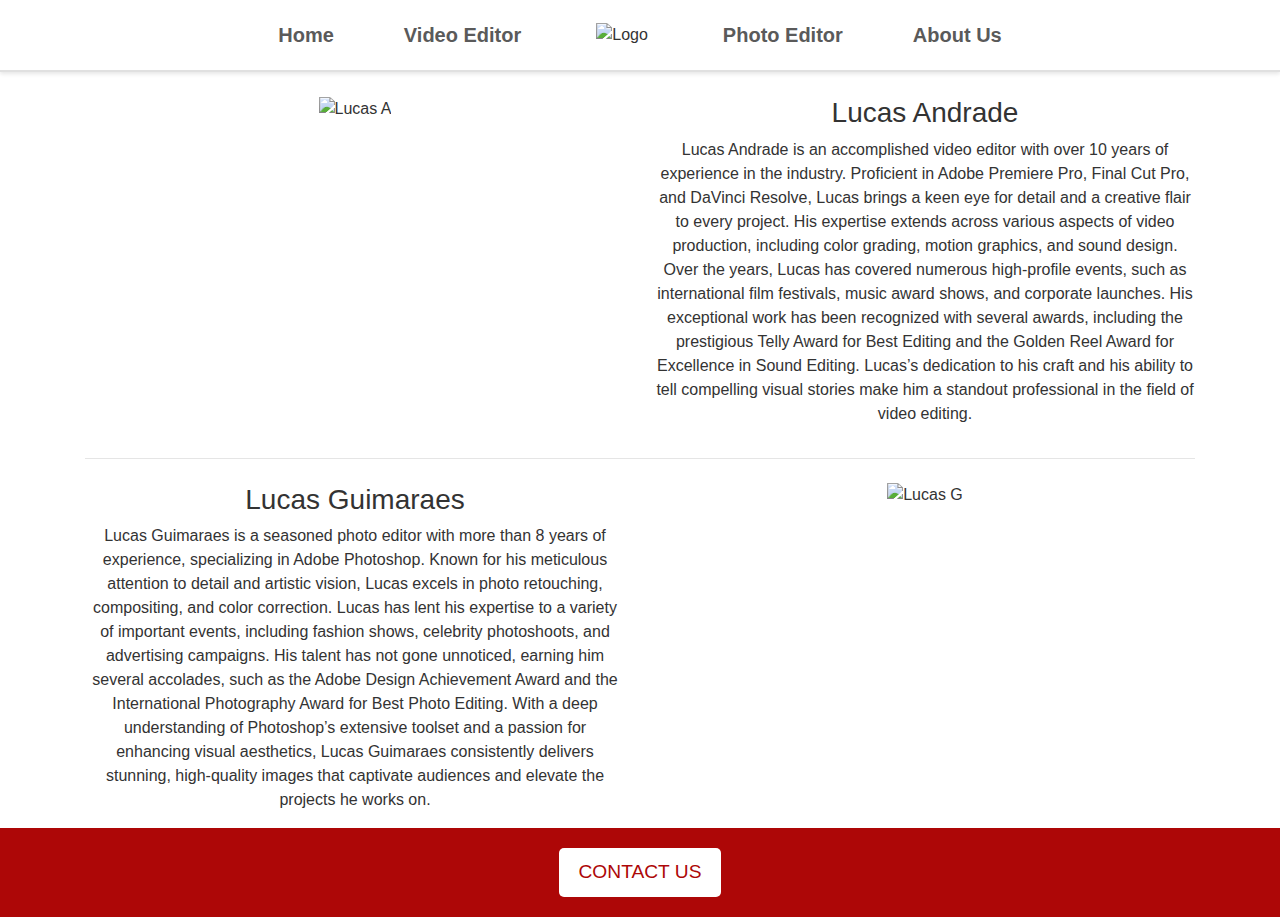
==== about-us.html @ 0a74ead9 "Update about-us.html" ====
<!DOCTYPE html>
<html lang="en">
<head>
    <meta charset="UTF-8">
    <meta name="viewport" content="width=device-width, initial-scale=1.0">
    <title>AG Studios - About Us</title>
    <link rel="stylesheet" href="https://stackpath.bootstrapcdn.com/bootstrap/4.3.1/css/bootstrap.min.css">
    <link rel="stylesheet" href="css/style.css">
</head>
<body>

    <!-- Logo & Nav bar -->
    <header>
        <nav class="nav_bar">
            <div class="nav_left">
                <a class="nav-link" href="index.html">Home</a>
                <a class="nav-link" href="video-editor.html">Video Editor</a>
            </div>
            <div class="logo">
                <img src="images/logo.png" alt="Logo" class="img_logo">
            </div>
            <div class="nav_right">
                <a class="nav-link" href="photo-editor.html">Photo Editor</a>
                <a class="nav-link" href="about-us.html">About Us</a>
            </div>
        </nav>
    </header>

    <!-- Main Content -->
    <main>
        <div class="container">
            <div class="row mt-4">
                <div class="col-md-6 text-center">
                    <div class="team-member">
                        <div class="team-photo">
                            <!-- Placeholder for team member photo -->
                            <img src="images/page4Photo1.jpg" alt="Lucas A" class="img-fluid">
                        </div>
                    </div>
                </div>
                <div class="col-md-6 lucastext">
                    <div class="text-background">
                        <h3>Lucas Andrade</h3>
                        <p>Lucas Andrade is an accomplished video editor with over 10 years of experience in the industry. Proficient in Adobe Premiere Pro, Final Cut Pro, and DaVinci Resolve, Lucas brings a keen eye for detail and a creative flair to every project. His expertise extends across various aspects of video production, including color grading, motion graphics, and sound design. Over the years, Lucas has covered numerous high-profile events, such as international film festivals, music award shows, and corporate launches. His exceptional work has been recognized with several awards, including the prestigious Telly Award for Best Editing and the Golden Reel Award for Excellence in Sound Editing. Lucas’s dedication to his craft and his ability to tell compelling visual stories make him a standout professional in the field of video editing.</p>
                    </div>
                </div>
            </div>
            
            <hr> <!-- Horizontal rule added here -->
            
            <div class="row mt-4">
                <div class="col-md-6 lucastext">
                    <div class="text-background">
                        <h3>Lucas Guimaraes</h3>
                        <p>Lucas Guimaraes is a seasoned photo editor with more than 8 years of experience, specializing in Adobe Photoshop. Known for his meticulous attention to detail and artistic vision, Lucas excels in photo retouching, compositing, and color correction. Lucas has lent his expertise to a variety of important events, including fashion shows, celebrity photoshoots, and advertising campaigns. His talent has not gone unnoticed, earning him several accolades, such as the Adobe Design Achievement Award and the International Photography Award for Best Photo Editing. With a deep understanding of Photoshop’s extensive toolset and a passion for enhancing visual aesthetics, Lucas Guimaraes consistently delivers stunning, high-quality images that captivate audiences and elevate the projects he works on.</p>
                    </div>
                </div>
                <div class="col-md-6 text-center">
                    <div class="team-member">
                        <div class="team-photo">
                            <!-- Placeholder for team member photo -->
                            <img src="images/page4Photo2.jpg" alt="Lucas G" class="img-fluid">
                        </div>
                    </div>
                </div>
            </div>
        </div>
    </main>

    <footer>
        <button>CONTACT US</button>
    </footer>

    <script>
        // JavaScript to add 'loaded' class for fade-in effect
        document.addEventListener("DOMContentLoaded", function() {
            var photos = document.querySelectorAll('.photo');
            photos.forEach(function(photo) {
                photo.classList.add('loaded');
            });
        });
    </script>

</body>
</html>
---- css/style.css ----
/* Global Styles */
body {
    font-family: Arial, sans-serif;
    margin: 0;
    padding: 0;
    color: #333;
    background-image: url(/images/backgroundimageAllPages.jpg);
}

/* Header and Navbar Styles */
header {
    background-color: rgba(255, 255, 255, 0.9); /* Slightly transparent white background */
    border-bottom: 2px solid #e0e0e0;
    box-shadow: 0 2px 4px rgba(0, 0, 0, 0.1); /* Subtle shadow for depth */
    padding: 10px 20px;
}

.nav_bar {
    display: flex;
    align-items: center;
    justify-content: center;
}

.nav_left, .nav_right {
    display: flex;
    align-items: center;
}

.logo {
    margin: 0 40px; /* Spacing around the logo */
}

.img_logo {
    width: 200px;
    height: auto;
}

.nav-link {
    color: #5a5a5a; /* Slightly darker gray for links */
    font-weight: bold;
    font-size: 20px;
    margin: 0 20px; /* Spacing between nav items */
    padding: 10px 15px; /* Padding for larger clickable area */
    border-radius: 4px; /* Rounded corners for links */
    transition: background-color 0.3s, color 0.3s; /* Smooth transition for hover effect */
}

/* Hover effect for nav links */
.nav-link:hover {
    background-color: #ad0707; /* Background color on hover */
    color: #fff; /* White text on hover */
}

.video_loop {
    width: 100%;
    height: auto;
    display: block;
}

/* Photo Styles */
.img_page1, .photo {
    width: 300px;
    height: 300px;
    object-fit: cover;
    border-radius: 10px;
}

/* Fade-in effect for photos */
.photo {
    opacity: 0;
    transition: opacity 1s ease-in-out;
}
 
.photo.loaded {
    opacity: 1;
}
 


/* Photo and Text Section */
.text_section {
    padding: 40px 0;
}

.photo-container {
    text-align: center;
    margin-bottom: 20px;
}

.text-container {
    padding: 20px;
    display: flex;
    align-items: center;
    justify-content: center;
    text-align: center;
    font-size: 1.1em;
}

.text-container p {
    margin: 0;
}

/* Process Steps Section */
.caption_page1 {
    background-color: #f8f9fa;
    padding: 20px;
    border-radius: 10px;
    margin-bottom: 20px;
    margin-top: 40px;
}

.container {
    text-align: center;
}

.bg-dark {
    background-color: #333;
}

.text-light {
    color: #fff;
}

ul.list-unstyled {
    padding: 0;
    list-style-type: none;
}

/* Footer Styles */
footer {
    background-color: #ad0707;
    color: #fff;
    text-align: center;
    padding: 20px 0;
}

footer button {
    background-color: #fff;
    color: #ad0707;
    border: none;
    padding: 10px 20px;
    font-size: 1.2em;
    border-radius: 5px;
    cursor: pointer;
    transition: background-color 0.3s, color 0.3s;
}

footer button:hover {
    background-color: #333;
    color: #fff;
}
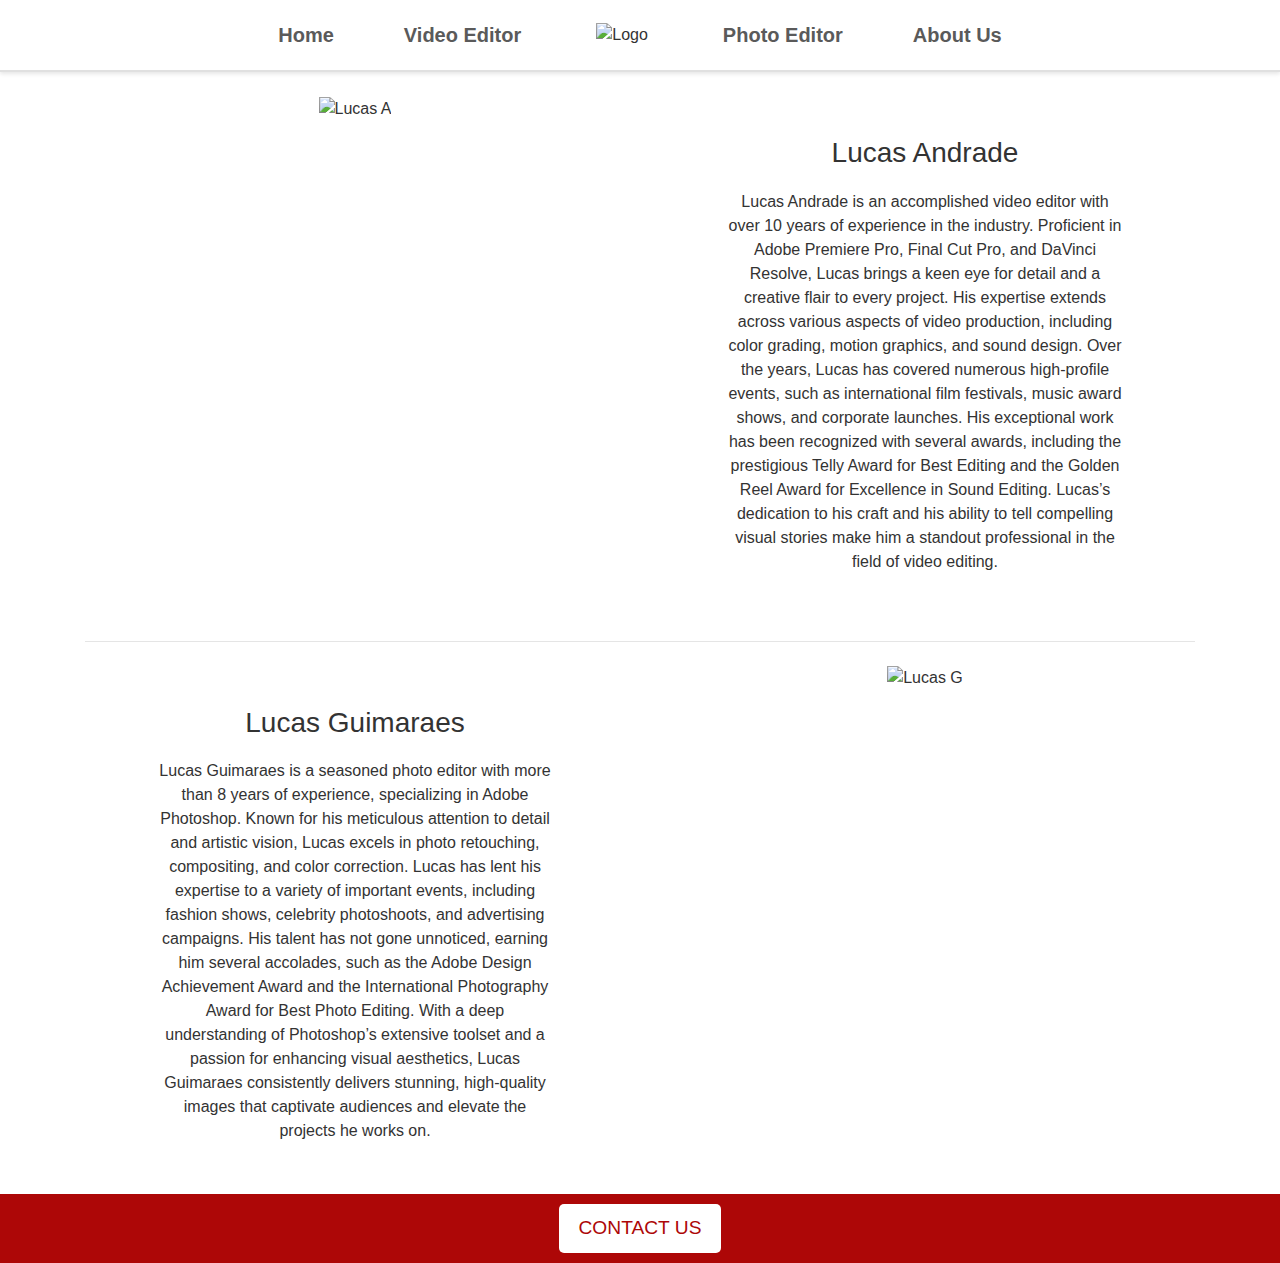
==== commit 9ef6192f: "Added button to all pages" ====
--- a/about-us.html
+++ b/about-us.html
@@ -6,6 +6,7 @@
     <title>AG Studios - About Us</title>
     <link rel="stylesheet" href="https://stackpath.bootstrapcdn.com/bootstrap/4.3.1/css/bootstrap.min.css">
     <link rel="stylesheet" href="css/style.css">
+
 </head>
 <body>
 
@@ -67,19 +68,49 @@
         </div>
     </main>
 
+    <!-- Footer section with contact button -->
     <footer>
-        <button>CONTACT US</button>
+        <button id="contactBtn">CONTACT US</button>
     </footer>
 
-    <script>
-        // JavaScript to add 'loaded' class for fade-in effect
-        document.addEventListener("DOMContentLoaded", function() {
-            var photos = document.querySelectorAll('.photo');
-            photos.forEach(function(photo) {
-                photo.classList.add('loaded');
-            });
-        });
-    </script>
+    <!-- Contact Form PopUp -->
+    <div id="contactPopUp" class="form" style="display: none;">
+        <div class="formContent">
+            <span class="span_form" id="spanForm">&times;</span>
+            <form id="contactForm">
+                <h2>Contact Us</h2>
+                <div>
+                    <label for="firstName">First Name</label>
+                    <input type="text" id="firstName" name="firstName" required>
+                </div>
+                <div>
+                    <label for="lastName">Last Name</label>
+                    <input type="text" id="lastName" name="lastName" required>
+                </div>
+                <div>
+                    <label for="email">Email Address</label>
+                    <input type="email" id="email" name="email" required>
+                </div>
+                <div>
+                    <label for="phone">Phone Number</label>
+                    <input type="tel" id="phone" name="phone" required>
+                </div>
+                <div>
+                    <label for="reason">Reason for Contacting</label>
+                    <select id="reason" name="reason" required>
+                        <option value="">Select a reason</option>
+                        <option value="service">Photo Editor query</option>
+                        <option value="support">Video Editor query</option>
+                        <option value="other">Other</option>
+                    </select>
+                </div>
+                <button type="submit">Submit</button>
+            </form>
+        </div>
+    </div>
+
+     <script src="js/script.js" defer></script> 
+
 
 </body>
 </html>
--- a/css/style.css
+++ b/css/style.css
@@ -9,9 +9,9 @@
 
 /* Header and Navbar Styles */
 header {
-    background-color: rgba(255, 255, 255, 0.9); /* Slightly transparent white background */
+    background-color: rgba(255, 255, 255, 0.9);
     border-bottom: 2px solid #e0e0e0;
-    box-shadow: 0 2px 4px rgba(0, 0, 0, 0.1); /* Subtle shadow for depth */
+    box-shadow: 0 2px 4px rgba(0, 0, 0, 0.1);
     padding: 10px 20px;
 }
 
@@ -40,24 +40,24 @@
     font-weight: bold;
     font-size: 20px;
     margin: 0 20px; /* Spacing between nav items */
-    padding: 10px 15px; /* Padding for larger clickable area */
+    padding: 10px 15px; 
     border-radius: 4px; /* Rounded corners for links */
-    transition: background-color 0.3s, color 0.3s; /* Smooth transition for hover effect */
+    transition: background-color 0.3s, color 0.3s; /*Smooth transition for hover effect*/
 }
 
 /* Hover effect for nav links */
 .nav-link:hover {
-    background-color: #ad0707; /* Background color on hover */
-    color: #fff; /* White text on hover */
-}
-
+    background-color: #ad0707;
+    color: #fff; 
+}
+
+/*  Video on page "Video Editor and Home page " */
 .video_loop {
     width: 100%;
     height: auto;
     display: block;
 }
 
-/* Photo Styles */
 .img_page1, .photo {
     width: 300px;
     height: 300px;
@@ -65,7 +65,7 @@
     border-radius: 10px;
 }
 
-/* Fade-in effect for photos */
+/* Fade-in effect in the page "Photo Editor " */
 .photo {
     opacity: 0;
     transition: opacity 1s ease-in-out;
@@ -75,18 +75,17 @@
     opacity: 1;
 }
  
-
-
-/* Photo and Text Section */
 .text_section {
-    padding: 40px 0;
+    padding: 40px ;
 }
 
 .photo-container {
     text-align: center;
     margin-bottom: 20px;
-}
-
+
+}
+
+/*  Text contaning the aling the text with the left pictures */
 .text-container {
     padding: 20px;
     display: flex;
@@ -100,8 +99,8 @@
     margin: 0;
 }
 
-/* Process Steps Section */
-.caption_page1 {
+/* A white border around the 1 2 3 "we plan " */
+.wePlanBox {
     background-color: #f8f9fa;
     padding: 20px;
     border-radius: 10px;
@@ -113,7 +112,8 @@
     text-align: center;
 }
 
-.bg-dark {
+/* For the page 2 add a black line */
+.darkbackground {
     background-color: #333;
 }
 
@@ -121,17 +121,12 @@
     color: #fff;
 }
 
-ul.list-unstyled {
-    padding: 0;
-    list-style-type: none;
-}
-
-/* Footer Styles */
+
 footer {
     background-color: #ad0707;
-    color: #fff;
-    text-align: center;
-    padding: 20px 0;
+    /* color: #fff; */
+    text-align: center;
+    padding: 10px 0;
 }
 
 footer button {
@@ -148,4 +143,130 @@
 footer button:hover {
     background-color: #333;
     color: #fff;
-}+}
+
+.team-photo {
+    position: relative;
+    width: 100%;
+}
+
+.team-photo img {
+    width: 100%;
+    height: auto;
+}
+
+.lucastext {
+    display: flex;
+    flex-direction: column;
+    align-items: center;
+    justify-content: center;
+    text-align: center;
+}
+
+.lucastext h3 {
+    margin: 20px 0;
+}
+
+.lucastext p {
+    max-width: 400px;
+}
+
+
+
+.img_logo {
+    width: 100px; 
+}
+
+.text-background {
+    background-color: rgba(255, 255, 255, 0.8); 
+    padding: 20px;
+    border-radius: 10px;
+}
+
+.col-md-6{
+    padding-bottom: 15px;
+    
+}
+
+/* Contact Form Modal Styles */
+.form {
+    display: none;
+    position: fixed;
+    left: 0;
+    top: 0;
+    width: 100%;
+    height: 100%; 
+    overflow: auto;
+    background-color: rgba(0, 0, 0, 0.5);
+    justify-content: center;
+    align-items: center;
+    display: flex;
+}
+
+.formContent {
+    background-color: #fff;
+    margin: 5% auto;
+    padding: 20px;
+    border: 1px solid #888;
+    width: 80%;
+    max-width: 500px;
+    border-radius: 10px;
+    box-shadow: 0 4px 8px rgba(0, 0, 0, 0.1);
+    position: relative;
+}
+
+/* Close button */
+.close {
+    color: #aaa;
+    float: right;
+    font-size: 28px;
+    font-weight: bold;
+}
+
+form h2 {
+    margin-top: 0;
+    color: #333;
+    font-size: 1.5em;
+    text-align: center;
+}
+
+form div {
+    margin-bottom: 15px;
+}
+
+label {
+    display: block;
+    margin-bottom: 5px;
+    font-weight: bold;
+    color: #555;
+}
+
+input[type="text"],
+input[type="email"],
+input[type="tel"],
+select {
+    width: calc(100% - 20px);
+    padding: 10px;
+    margin: 5px 0;
+    display: inline-block;
+    border: 1px solid #ccc;
+    border-radius: 4px;
+    box-sizing: border-box;
+    font-size: 1em;
+}
+
+button[type="submit"] {
+    background-color: #ad0707;
+    color: white;
+    padding: 10px 20px;
+    border: none;
+    border-radius: 4px;
+    cursor: pointer;
+    font-size: 1.1em;
+    margin-top: 10px;
+    width: 100%;
+}
+
+button[type="submit"]:hover {
+    background-color: #800505;
+}
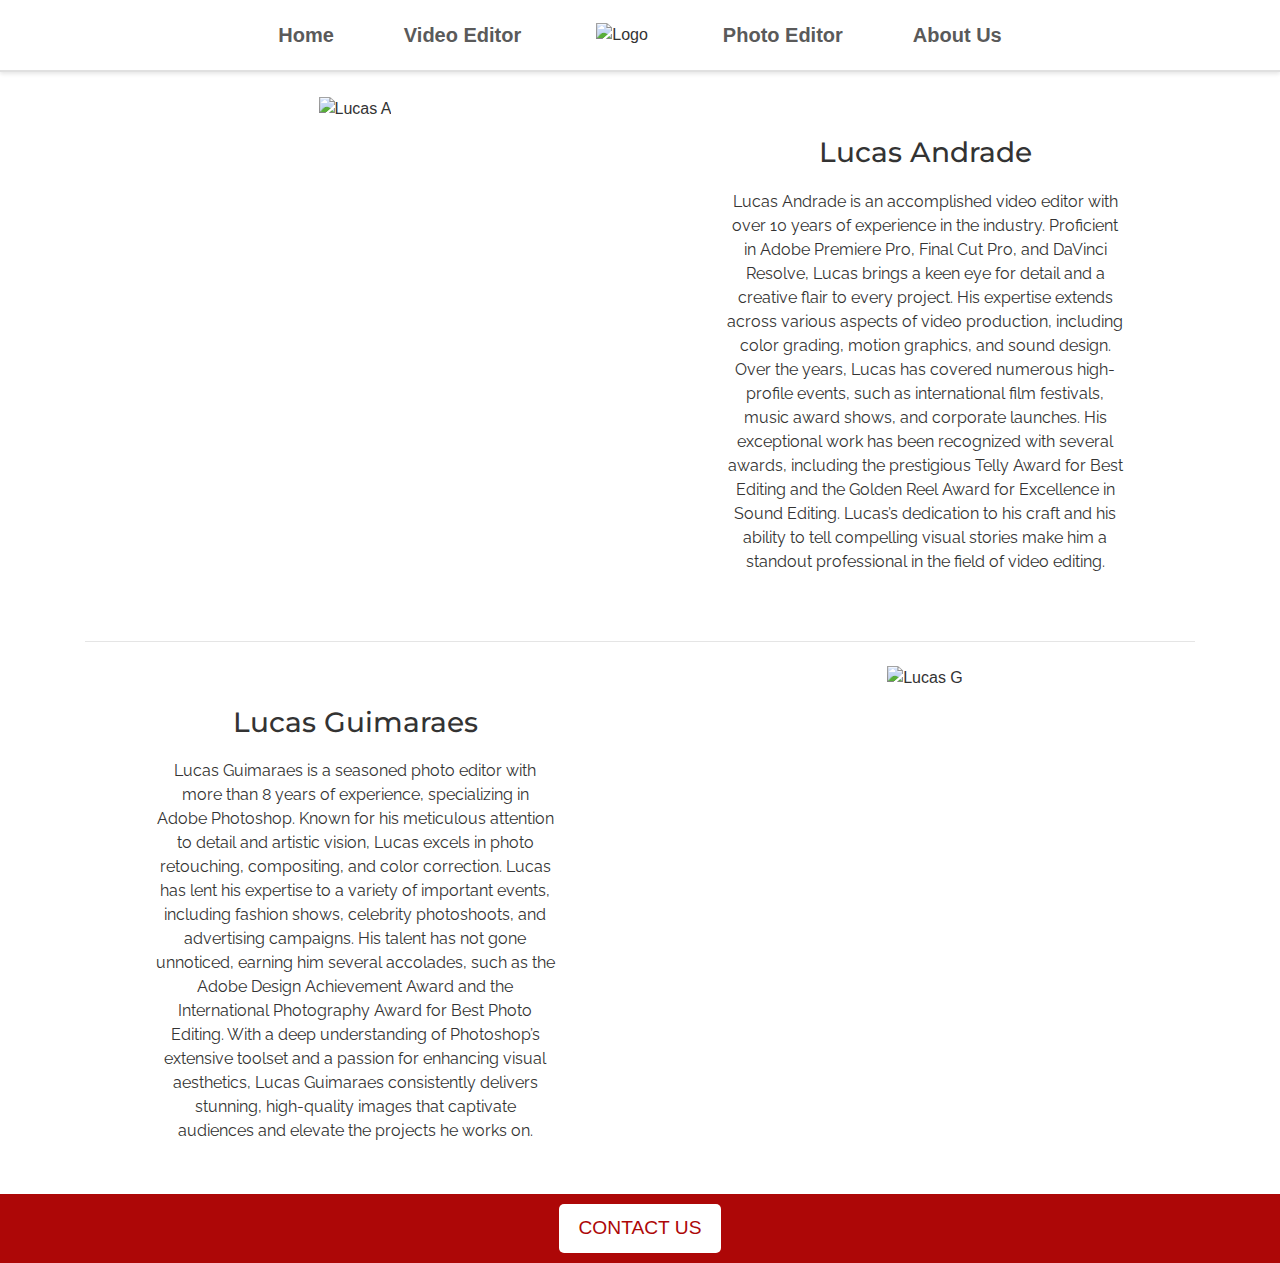
==== commit 95fdcfee: "google fonts" ====
--- a/about-us.html
+++ b/about-us.html
@@ -6,7 +6,12 @@
     <title>AG Studios - About Us</title>
     <link rel="stylesheet" href="https://stackpath.bootstrapcdn.com/bootstrap/4.3.1/css/bootstrap.min.css">
     <link rel="stylesheet" href="css/style.css">
-
+    <link rel="preconnect" href="https://fonts.gstatic.com" crossorigin>
+    <link href="https://fonts.googleapis.com/css2?family=Montserrat:ital,wght@0,100..900;1,100..900&display=swap" rel="stylesheet">
+    <link rel="preconnect" href="https://fonts.googleapis.com">
+    <link rel="preconnect" href="https://fonts.gstatic.com" crossorigin>
+    <link href="https://fonts.googleapis.com/css2?family=Montserrat:ital,wght@0,100..900;1,100..900&family=Raleway:ital,wght@0,100..900;1,100..900&display=swap" rel="stylesheet">
+    
 </head>
 <body>
 
--- a/css/style.css
+++ b/css/style.css
@@ -1,4 +1,3 @@
-/* Global Styles */
 body {
     font-family: Arial, sans-serif;
     margin: 0;
@@ -7,7 +6,17 @@
     background-image: url(/images/backgroundimageAllPages.jpg);
 }
 
-/* Header and Navbar Styles */
+/* google fonts */
+
+h3 {
+    font-family: "Montserrat", sans-serif;
+}
+
+p {
+    font-family: "Raleway", sans-serif;
+}
+
+/* Header and navbar styles */
 header {
     background-color: rgba(255, 255, 255, 0.9);
     border-bottom: 2px solid #e0e0e0;
@@ -27,7 +36,7 @@
 }
 
 .logo {
-    margin: 0 40px; /* Spacing around the logo */
+    margin: 0 40px;
 }
 
 .img_logo {
@@ -36,16 +45,14 @@
 }
 
 .nav-link {
-    color: #5a5a5a; /* Slightly darker gray for links */
+    color: #5a5a5a;
     font-weight: bold;
     font-size: 20px;
-    margin: 0 20px; /* Spacing between nav items */
+    margin: 0 20px; 
     padding: 10px 15px; 
-    border-radius: 4px; /* Rounded corners for links */
-    transition: background-color 0.3s, color 0.3s; /*Smooth transition for hover effect*/
-}
-
-/* Hover effect for nav links */
+    border-radius: 4px;
+}
+
 .nav-link:hover {
     background-color: #ad0707;
     color: #fff; 
@@ -211,16 +218,7 @@
     width: 80%;
     max-width: 500px;
     border-radius: 10px;
-    box-shadow: 0 4px 8px rgba(0, 0, 0, 0.1);
     position: relative;
-}
-
-/* Close button */
-.close {
-    color: #aaa;
-    float: right;
-    font-size: 28px;
-    font-weight: bold;
 }
 
 form h2 {
@@ -230,9 +228,7 @@
     text-align: center;
 }
 
-form div {
-    margin-bottom: 15px;
-}
+
 
 label {
     display: block;
@@ -245,7 +241,7 @@
 input[type="email"],
 input[type="tel"],
 select {
-    width: calc(100% - 20px);
+    width: 80%;
     padding: 10px;
     margin: 5px 0;
     display: inline-block;
